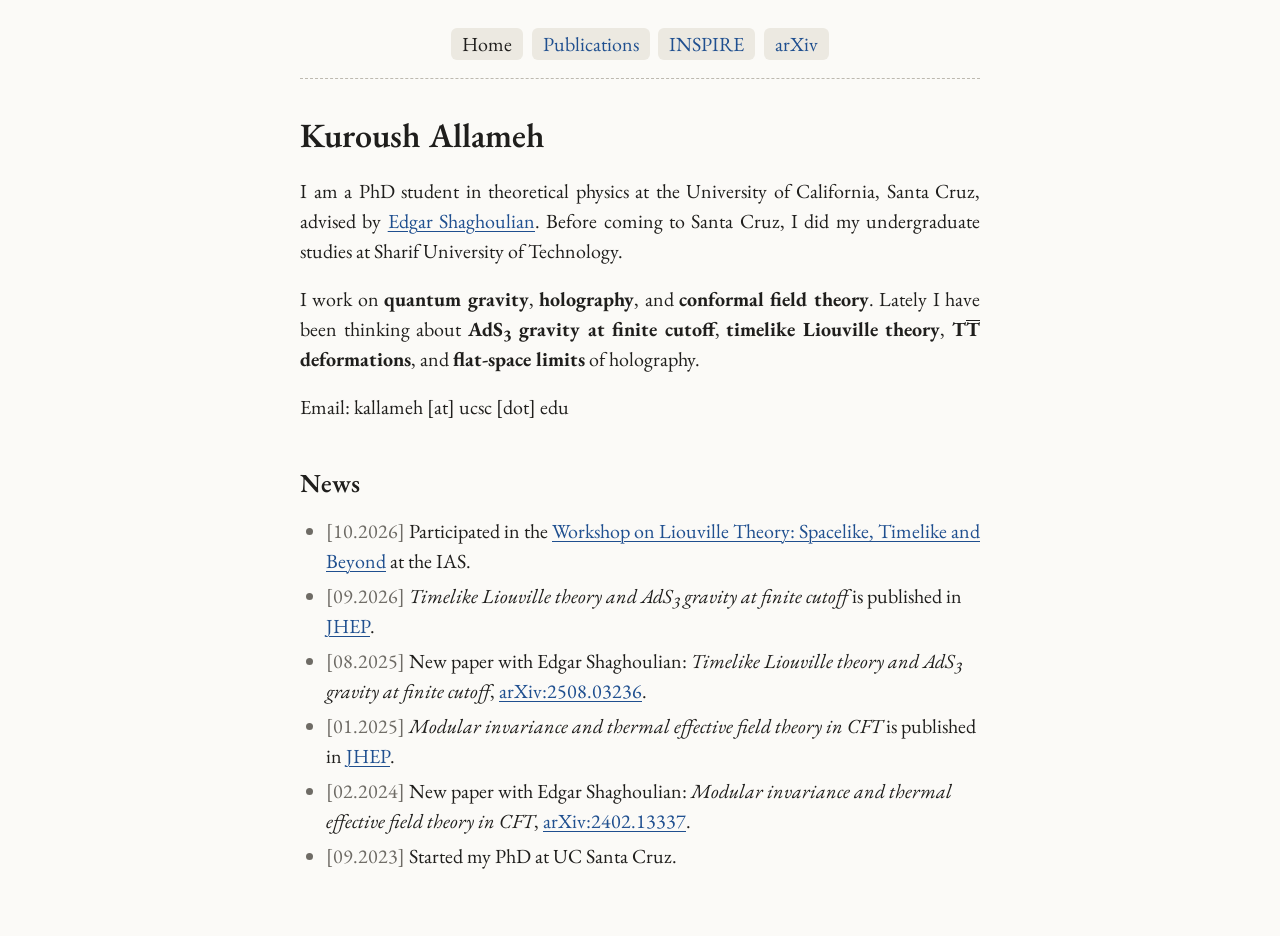
==== index.html @ 95662cf7 "Add files via upload" ====
<!DOCTYPE html>
<html lang="en">
<head>
  <meta charset="utf-8">
  <meta name="viewport" content="width=device-width, initial-scale=1">
  <title>Kuroush Allameh</title>
  <meta name="description" content="Kuroush Allameh, PhD student in theoretical physics at UC Santa Cruz.">
  <link rel="preload" href="fonts/eb-garamond-latin-wght-normal.woff2" as="font" type="font/woff2" crossorigin>
  <link rel="stylesheet" href="style.css">
  <link rel="icon" href="favicon.svg" type="image/svg+xml">
</head>
<body>

<nav>
  <ul>
    <li><a href="./" aria-current="page">Home</a></li>
    <li><a href="publications.html">Publications</a></li>
    <!-- <li><a href="cv.pdf">CV</a></li>  (add cv.pdf to the repository, then remove the comment marks) -->
    <li><a href="https://inspirehep.net/authors/2727341">INSPIRE</a></li>
    <li><a href="https://arxiv.org/search/?searchtype=author&amp;query=Allameh%2C+Kuroush">arXiv</a></li>
  </ul>
</nav>
<hr>

<main>
  <h1>Kuroush Allameh</h1>

  <p>I am a PhD student in theoretical physics at the University of California, Santa Cruz, advised by <a href="https://inspirehep.net/authors/1273918">Edgar Shaghoulian</a>. Before coming to Santa Cruz, I did my undergraduate studies at Sharif University of Technology.</p>

  <p>I work on <b>quantum gravity</b>, <b>holography</b>, and <b>conformal field theory</b>. Lately I have been thinking about <b>AdS<sub>3</sub> gravity at finite cutoff</b>, <b>timelike Liouville theory</b>, <b>T<span class="bar">T</span> deformations</b>, and <b>flat-space limits</b> of holography.</p>

  <p>Email: kallameh [at] ucsc [dot] edu</p>

  <h2>News</h2>
  <ul>
    <li><span class="date">[10.2026]</span> Participated in the <a href="https://www.ias.edu/node/319336">Workshop on Liouville Theory: Spacelike, Timelike and Beyond</a> at the IAS.</li>
    <li><span class="date">[09.2026]</span> <i>Timelike Liouville theory and AdS<sub>3</sub> gravity at finite cutoff</i> is published in <a href="https://doi.org/10.1007/JHEP09(2026)264">JHEP</a>.</li>
    <li><span class="date">[08.2025]</span> New paper with Edgar Shaghoulian: <i>Timelike Liouville theory and AdS<sub>3</sub> gravity at finite cutoff</i>, <a href="https://arxiv.org/abs/2508.03236">arXiv:2508.03236</a>.</li>
    <li><span class="date">[01.2025]</span> <i>Modular invariance and thermal effective field theory in CFT</i> is published in <a href="https://doi.org/10.1007/JHEP01(2025)200">JHEP</a>.</li>
    <li><span class="date">[02.2024]</span> New paper with Edgar Shaghoulian: <i>Modular invariance and thermal effective field theory in CFT</i>, <a href="https://arxiv.org/abs/2402.13337">arXiv:2402.13337</a>.</li>
    <li><span class="date">[09.2023]</span> Started my PhD at UC Santa Cruz.</li>
  </ul>
</main>

</body>
</html>
---- style.css ----
/*
  Minimal academic homepage.
  To change the look, edit the variables in :root (colours, font).
*/

@font-face {
  font-family: "EB Garamond";
  src: url("fonts/eb-garamond-latin-wght-normal.woff2") format("woff2");
  font-style: normal;
  font-weight: 400 800;
  font-display: swap;
  unicode-range: U+0000-00FF, U+0131, U+0152-0153, U+02BB-02BC, U+02C6, U+02DA, U+02DC, U+0304, U+0308, U+0329, U+2000-206F, U+20AC, U+2122, U+2191, U+2193, U+2212, U+2215, U+FEFF, U+FFFD;
}

@font-face {
  font-family: "EB Garamond";
  src: url("fonts/eb-garamond-latin-wght-italic.woff2") format("woff2");
  font-style: italic;
  font-weight: 400 800;
  font-display: swap;
  unicode-range: U+0000-00FF, U+0131, U+0152-0153, U+02BB-02BC, U+02C6, U+02DA, U+02DC, U+0304, U+0308, U+0329, U+2000-206F, U+20AC, U+2122, U+2191, U+2193, U+2212, U+2215, U+FEFF, U+FFFD;
}

:root {
  --bg: #fbfaf7;
  --text: #1f1e1c;
  --muted: #6e6b65;
  --link: #1f4f8f;
  --pill: #ece9e1;
  --rule: #bdb9b0;
  --font: "EB Garamond", Garamond, Georgia, "Times New Roman", serif;
  color-scheme: light dark;
}

@media (prefers-color-scheme: dark) {
  :root {
    --bg: #181817;
    --text: #e6e3dc;
    --muted: #9b978f;
    --link: #9bbcf0;
    --pill: #2b2a27;
    --rule: #57544e;
  }
}

html {
  -webkit-text-size-adjust: 100%;
  text-size-adjust: 100%;
}

body {
  max-width: 34em;
  margin: 0 auto;
  padding: 1.4em 1.25em 3em;
  background: var(--bg);
  color: var(--text);
  font-family: var(--font);
  font-size: 1.25rem;
  line-height: 1.5;
  font-variant-numeric: lining-nums;
}

a {
  color: var(--link);
  text-decoration-thickness: 1px;
  text-underline-offset: 0.15em;
}

a:hover {
  text-decoration-thickness: 2px;
}

/* Menu */

nav ul {
  margin: 0;
  padding: 0;
  list-style: none;
  text-align: center;
}

nav li {
  display: inline-block;
  margin: 0 0.12em 0.4em;
}

nav a {
  display: inline-block;
  padding: 0.05em 0.55em;
  border-radius: 6px;
  background: var(--pill);
  text-decoration: none;
}

nav a[aria-current="page"] {
  color: var(--text);
}

hr {
  margin: 0.5em 0 1.8em;
  border: 0;
  border-top: 1px dashed var(--rule);
}

/* Text */

h1 {
  margin: 0 0 0.6em;
  font-size: 1.7em;
  font-weight: 600;
  line-height: 1.2;
}

h2 {
  margin: 1.6em 0 0.5em;
  font-size: 1.3em;
  font-weight: 600;
}

p {
  margin: 0 0 0.9em;
}

main p {
  text-align: justify;
}

ul,
ol {
  margin: 0;
  padding-left: 1.3em;
}

li {
  margin: 0.25em 0;
}

li::marker {
  color: var(--muted);
}

sub,
sup {
  line-height: 0;
}

/* Bar over a letter, as in T<span class="bar">T</span> */
.bar {
  display: inline-block;
  line-height: 0.8;
  border-top: 0.065em solid currentColor;
}

.muted,
.date {
  color: var(--muted);
}

/* Publications */

.pubs {
  padding-left: 1.6em;
}

.pubs li {
  margin: 0 0 1.05em;
  padding-left: 0.25em;
}

.pubs .title {
  font-weight: 600;
}

@media (max-width: 600px) {
  body {
    padding: 1em 1em 2.5em;
    font-size: 1.15rem;
  }

  main p {
    text-align: left;
  }
}
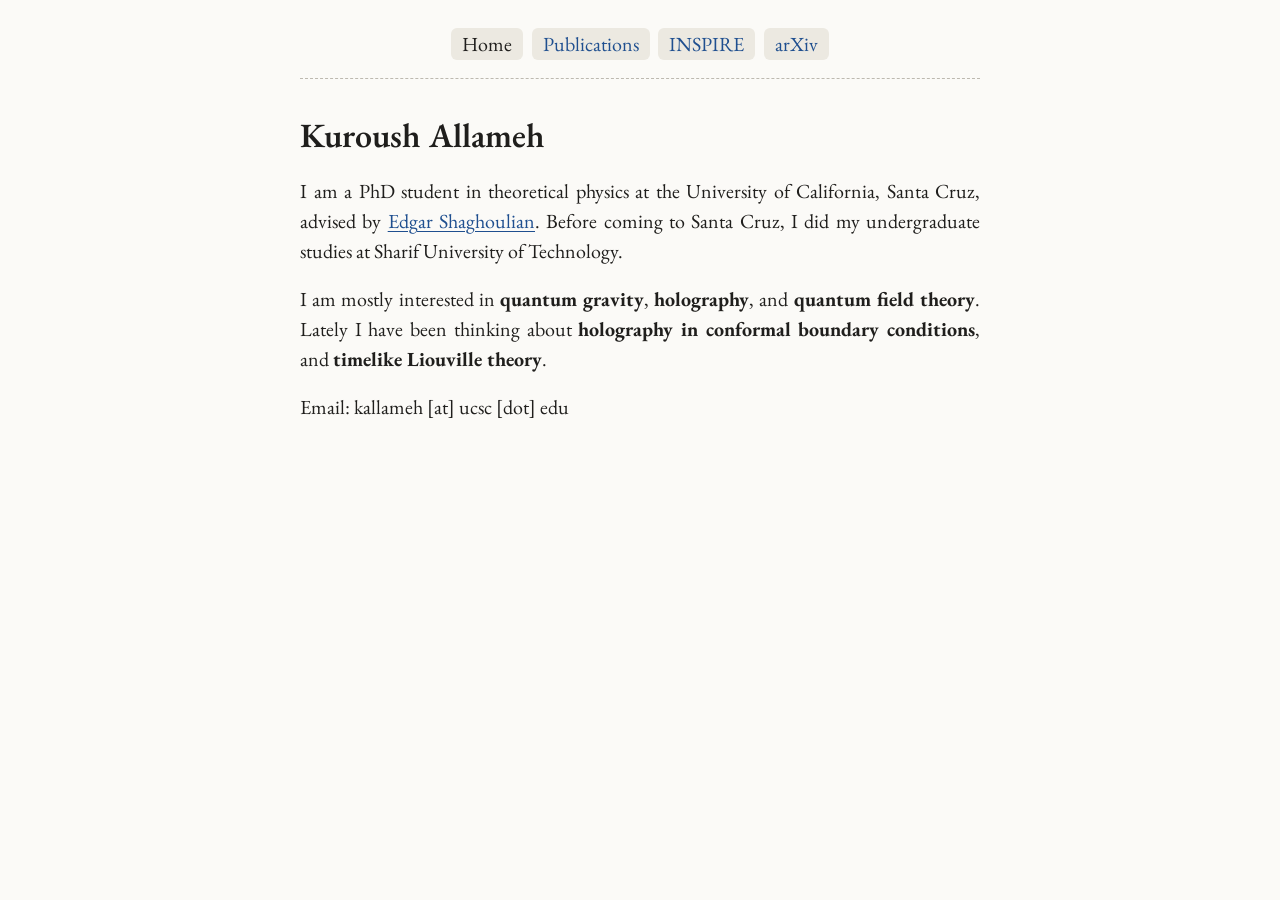
==== commit d802540e: "Revise research interests and news section Updated research interests and removed outdated news item" ====
--- a/index.html
+++ b/index.html
@@ -27,19 +27,11 @@
 
   <p>I am a PhD student in theoretical physics at the University of California, Santa Cruz, advised by <a href="https://inspirehep.net/authors/1273918">Edgar Shaghoulian</a>. Before coming to Santa Cruz, I did my undergraduate studies at Sharif University of Technology.</p>
 
-  <p>I work on <b>quantum gravity</b>, <b>holography</b>, and <b>conformal field theory</b>. Lately I have been thinking about <b>AdS<sub>3</sub> gravity at finite cutoff</b>, <b>timelike Liouville theory</b>, <b>T<span class="bar">T</span> deformations</b>, and <b>flat-space limits</b> of holography.</p>
+  <p>I am mostly interested in <b>quantum gravity</b>, <b>holography</b>, and <b>quantum field theory</b>. Lately I have been thinking about <b>holography in conformal boundary conditions</b>, and <b>timelike Liouville theory</b>.</p>
 
   <p>Email: kallameh [at] ucsc [dot] edu</p>
 
-  <h2>News</h2>
-  <ul>
-    <li><span class="date">[10.2026]</span> Participated in the <a href="https://www.ias.edu/node/319336">Workshop on Liouville Theory: Spacelike, Timelike and Beyond</a> at the IAS.</li>
-    <li><span class="date">[09.2026]</span> <i>Timelike Liouville theory and AdS<sub>3</sub> gravity at finite cutoff</i> is published in <a href="https://doi.org/10.1007/JHEP09(2026)264">JHEP</a>.</li>
-    <li><span class="date">[08.2025]</span> New paper with Edgar Shaghoulian: <i>Timelike Liouville theory and AdS<sub>3</sub> gravity at finite cutoff</i>, <a href="https://arxiv.org/abs/2508.03236">arXiv:2508.03236</a>.</li>
-    <li><span class="date">[01.2025]</span> <i>Modular invariance and thermal effective field theory in CFT</i> is published in <a href="https://doi.org/10.1007/JHEP01(2025)200">JHEP</a>.</li>
-    <li><span class="date">[02.2024]</span> New paper with Edgar Shaghoulian: <i>Modular invariance and thermal effective field theory in CFT</i>, <a href="https://arxiv.org/abs/2402.13337">arXiv:2402.13337</a>.</li>
-    <li><span class="date">[09.2023]</span> Started my PhD at UC Santa Cruz.</li>
-  </ul>
+
 </main>
 
 </body>
